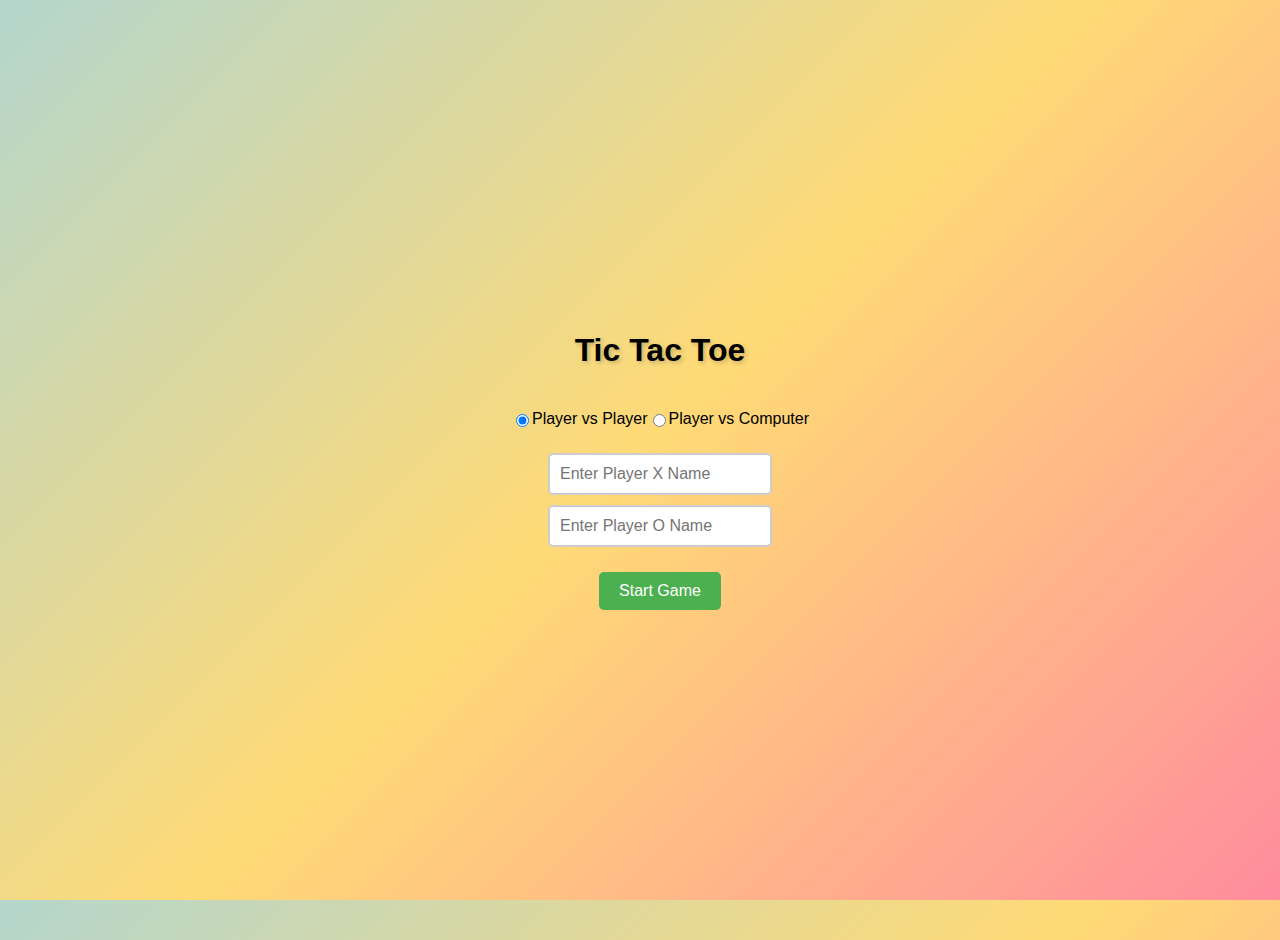
==== input.html @ 767ab59c "deploy" ====
<!DOCTYPE html>
<html lang="en">
<head>
    <meta charset="UTF-8">
    <meta name="viewport" content="width=device-width, initial-scale=1.0">
    <title>Tic Tac Toe</title>
    <link rel="stylesheet" href="styles.css">
    <style>
        body, html {
            margin: 0;
            height: 100%;
        }

        body {
            font-family: Arial, sans-serif;
            background: linear-gradient(135deg, #B4D6CD, #FFDA76, #FF8C9E );
            overflow: hidden;
        }

        .container {
            width: 100%;
            height: 100%;
            display: flex;
            flex-direction: column;
            justify-content: center;
            align-items: center;
            text-align: center;
            padding: 20px;
        }

        h1 {
            color: black;
            text-shadow: 2px 2px 4px rgba(0, 0, 0, 0.2);
        }

        .game-mode {
            display: flex;
            justify-content: center;
            align-items: center;
            margin: 20px 0;
        }

        #name-inputs {
            display: flex;
            flex-direction: column;
            align-items: center;
            margin-bottom: 20px;
        }

        input[type="text"], select {
            padding: 10px;
            margin: 5px;
            border: 2px solid #ccc;
            border-radius: 5px;
            font-size: 16px;
        }

        button {
            padding: 12px 25px;
            font-size: 1.2em;
            cursor: pointer;
            background-color: #4CAF50;
            color: white;
            border: none;
            border-radius: 5px;
            transition: background-color 0.3s;
        }

        button:hover {
            background-color: #45a049;
        }
    </style>
</head>
<body>
    <div class="container">
        <h1>Tic Tac Toe</h1>
        <div class="game-mode">
            <input type="radio" id="player-vs-player" name="game-mode" value="player" checked>
            <label for="player-vs-player">Player vs Player</label>
            <input type="radio" id="player-vs-computer" name="game-mode" value="computer">
            <label for="player-vs-computer">Player vs Computer</label>
        </div>
        <div id="name-inputs">
            <input type="text" id="playerX" placeholder="Enter Player X Name" required />
            <input type="text" id="playerO" placeholder="Enter Player O Name" required />
            <div id="difficulty-container" style="display: none;">
                <label for="difficulty">Select Difficulty:</label>
                <select id="difficulty">
                    <option value="easy">Easy</option>
                    <option value="hard">Hard</option>
                </select>
            </div>
            <button id="start-btn">Start Game</button>
        </div>
    </div>
    <script>
        document.getElementById('start-btn').addEventListener('click', () => {
            const playerX = document.getElementById('playerX').value || 'Player X';
            const playerO = document.getElementById('playerO').value || 'Player O';
            const gameMode = document.querySelector('input[name="game-mode"]:checked').value;
            const difficulty = document.getElementById('difficulty').value;

            
            localStorage.setItem('playerX', playerX);
            localStorage.setItem('playerO', playerO);
            localStorage.setItem('gameMode', gameMode);
            localStorage.setItem('difficulty', difficulty);


            window.location.href = 'setup.html';
        });
    </script>
    <script src="script.js"></script>
</body>
</html>
---- styles.css ----
/* Global Styles */
body {
    font-family: Arial, sans-serif;
    margin: 0;
    background: linear-gradient(135deg, #B4D6CD, #FFDA76, #FF8C9E); 
    overflow: hidden; 
}


/* Game Screen */
#game-screen {
    display: flex;
    flex-direction: column;
    justify-content: center;
    align-items: center;
    min-height: 100vh;
}


#winner-screen {
    position: absolute; 
    top: 0;
    left: 0;
    width: 100%;
    height: 100%;
    background-color: rgba(236, 223, 204, 0.9);
    display: flex;
    justify-content: center;
    align-items: center;
    z-index: 1000; 
    flex-direction: column;
    color: black; 
    text-align: center; 
    padding: 20px; 
    box-sizing: border-box; 
}


/* Name Inputs and Difficulty Selector */
#name-inputs {
    display: flex;
    flex-direction: column;
    align-items: center;
    margin-bottom: 20px;
}

input[type="text"] {
    padding: 10px;
    margin: 5px;
    border: 2px solid #ccc; 
    border-radius: 5px; 
    font-size: 16px;
    width: 200px; 
}

select {
    padding: 10px;
    margin: 5px;
    border: 2px solid #ccc; 
    border-radius: 5px; 
    font-size: 16px;
}

/* Game Board */
.game-board {
    display: grid;
    grid-template-columns: repeat(4, 100px);
    grid-gap: 5px;
    margin: 20px auto;
}

/* Cells */
.cell {
    background-color: white; 
    border: 2px solid #fff; 
    width: 60px;
    height: 60px;
    display: flex;
    justify-content: center;
    align-items: center;
    font-size: 2em;
    cursor: pointer;
    position: relative;
    color: black; 
    transition: background-color 0.3s, transform 0.2s; 
}

/* Hover Effect for Cells */
.cell:hover {
    background-color: #ddd; 
    transform: scale(1.05); 
}

/* Animation for Marking a Cell */
@keyframes markCell {
    from {
        transform: scale(0.8);
        opacity: 0;
    }
    to {
        transform: scale(1);
        opacity: 1;
    }
}

.cell.x::before {
    content: 'X';
    color: red; 
    font-size: 2em; 
    animation: markCell 0.3s ease-out; 
}

.cell.o::before {
    content: 'O';
    color: blue; 
    font-size: 2em; 
    animation: markCell 0.3s ease-out; 
}

/* Buttons */
#restart-btn, #play-again-btn, #start-btn {
    background-color: #4caf50;
    color: white;
    border: none;
    padding: 10px 20px;
    text-align: center;
    text-decoration: none;
    display: inline-block;
    font-size: 16px;
    margin-top: 20px;
    cursor: pointer;
    border-radius: 5px; 
}

/* Button Hover Effect */
#restart-btn:hover, #play-again-btn:hover, #start-btn:hover {
    background-color: #45a049;
}

/* Scoreboard and Turn Display */
#scoreboard,
#turn-display {
    font-size: 18px;
    margin: 10px 0;
}

/* Hidden Class */
.hidden {
    display: none;
}
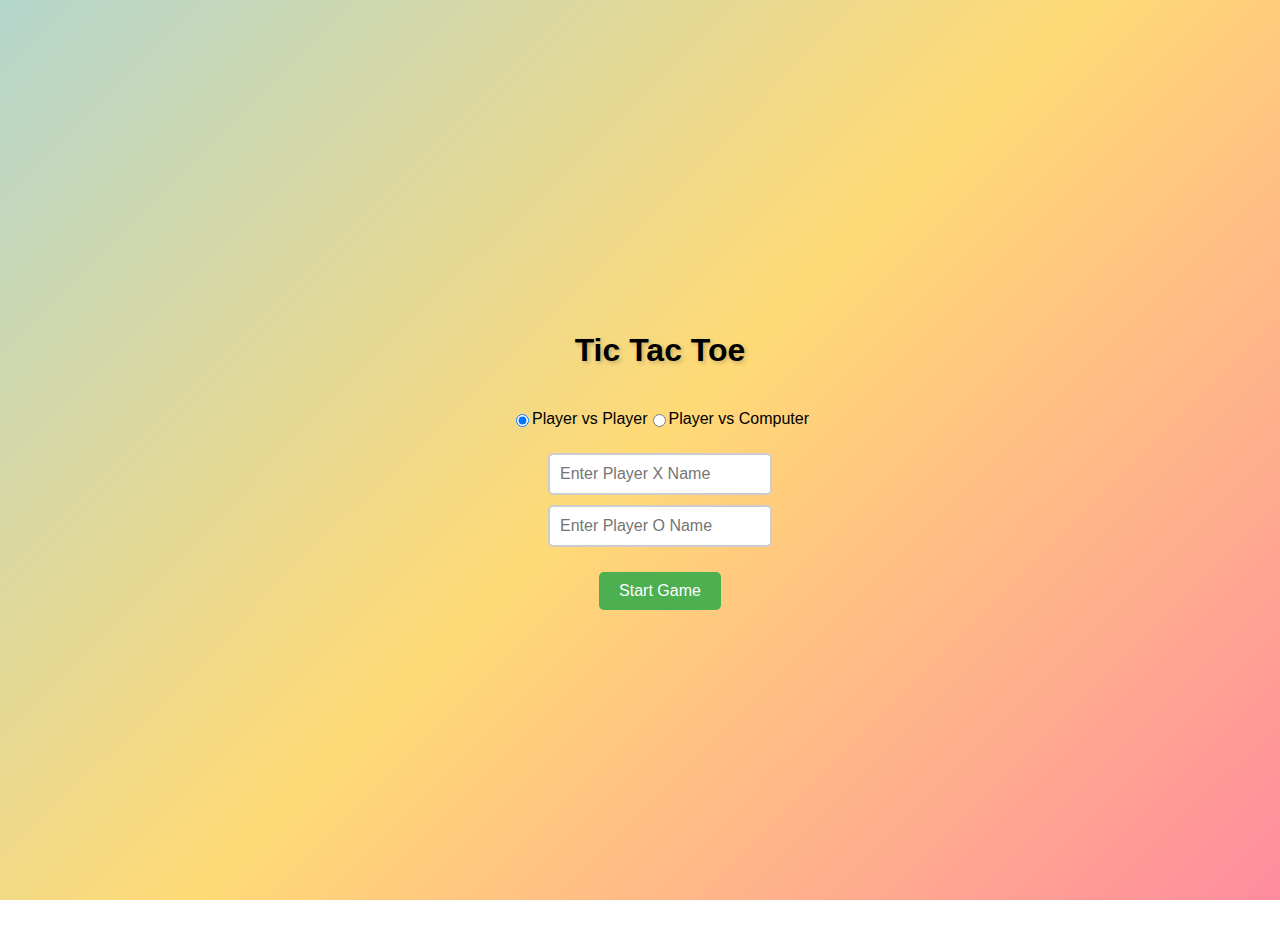
==== commit 383a8664: "Update input.html" ====
--- a/input.html
+++ b/input.html
@@ -14,7 +14,9 @@
         body {
             font-family: Arial, sans-serif;
             background: linear-gradient(135deg, #B4D6CD, #FFDA76, #FF8C9E );
-            overflow: hidden;
+            margin: 0;
+            height: 100%;
+            overflow: scroll;
         }
 
         .container {
@@ -112,4 +114,4 @@
     </script>
     <script src="script.js"></script>
 </body>
-</html>+</html>
--- a/styles.css
+++ b/styles.css
@@ -1,9 +1,10 @@
 /* Global Styles */
-body {
+html, body {
     font-family: Arial, sans-serif;
     margin: 0;
+    height: 100%;
     background: linear-gradient(135deg, #B4D6CD, #FFDA76, #FF8C9E); 
-    overflow: hidden; 
+    overflow: scroll; 
 }
 
 
